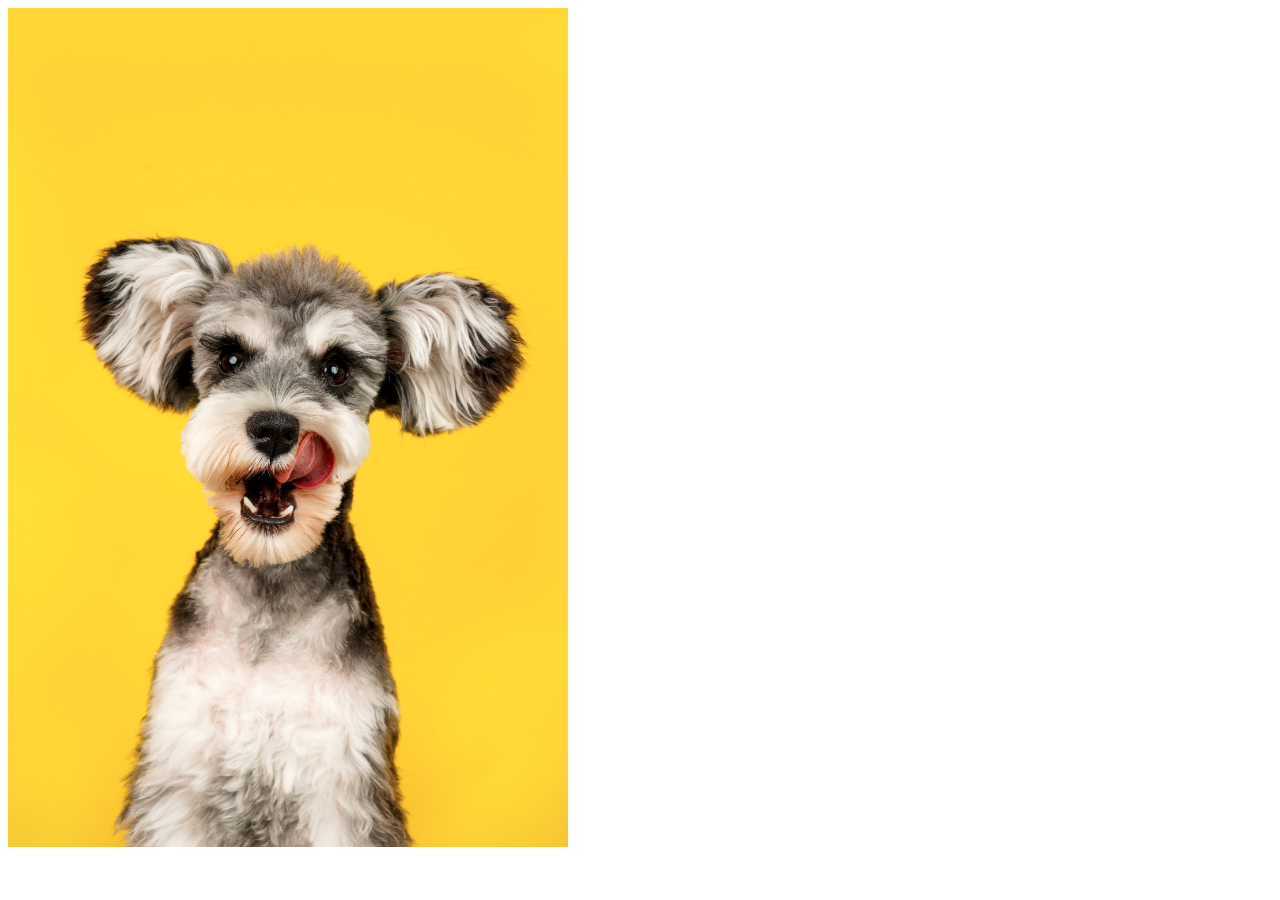
==== parte2/index.html @ 98abbda2 "parte1 lista" ====
<!DOCTYPE html>
<html lang="en">
<head>
    <meta charset="UTF-8">
    <meta http-equiv="X-UA-Compatible" content="IE=edge">
    <meta name="viewport" content="width=device-width, initial-scale=1.0">
    <link rel="stylesheet" href="./assets/css/styles.css">
    <title>desafio3 parte1</title>

  
</head>
<body>
    <img class="img"  id="img" src="./assets/img/yellowdog.jpg" alt="">

    <script src="./assets/js/scripts.js"></script>
</body>
</html>
---- parte2/assets/css/styles.css ----
.img{
    max-width: 35rem;
}

.border {
    border: 4px solid red
}
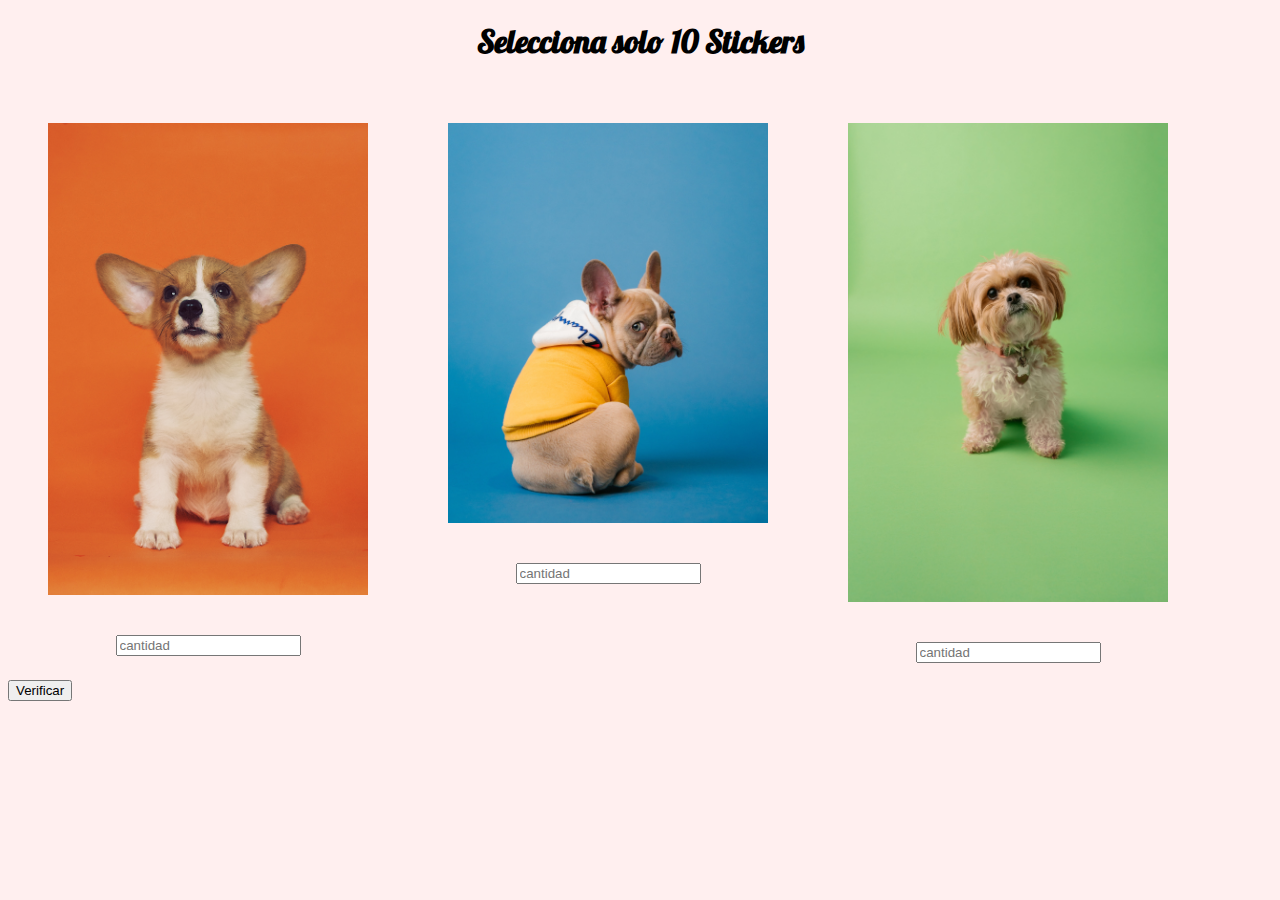
==== commit fbc49a96: "parte2 lista" ====
--- a/parte2/index.html
+++ b/parte2/index.html
@@ -5,12 +5,37 @@
     <meta http-equiv="X-UA-Compatible" content="IE=edge">
     <meta name="viewport" content="width=device-width, initial-scale=1.0">
     <link rel="stylesheet" href="./assets/css/styles.css">
-    <title>desafio3 parte1</title>
+    <link rel="preconnect" href="https://fonts.googleapis.com">
+    <link rel="preconnect" href="https://fonts.gstatic.com" crossorigin>
+    <link href="https://fonts.googleapis.com/css2?family=Lobster&display=swap" rel="stylesheet">
+    
+    <title>desafio3 parte2</title>
 
-  
 </head>
 <body>
-    <img class="img"  id="img" src="./assets/img/yellowdog.jpg" alt="">
+    <h1 class="titulo" >Selecciona solo 10 Stickers</h1>
+    <div class=" stickers-container">
+        <div class="sticker">
+            <img class="dog2"  src="./assets/img/dog1.jpg" alt="imagen perrito"/>
+            <input id="sticker-1" type="number" placeholder="cantidad" />
+        </div>  
+        <div class="sticker">
+            <img class="dog2"  src="./assets/img/dog2.jpg" alt="imagen perrito"/>
+            <input id="sticker-2" type="number" placeholder="cantidad" />
+        </div>  
+        <div class="sticker">
+            <img class="dog2"  src="./assets/img/dog3.jpg" alt="imagen perrito"/>
+            <input id="sticker-3" type="number" placeholder="cantidad" />
+        </div>  
+    </div>
+    <div> 
+        <p id= "msg"> </p>
+        <button id="btn">Verificar</button>
+    </div>
+    
+    
+
+    
 
     <script src="./assets/js/scripts.js"></script>
 </body>
--- a/parte2/assets/css/styles.css
+++ b/parte2/assets/css/styles.css
@@ -1,7 +1,23 @@
-.img{
-    max-width: 35rem;
+body{
+    font-family: 'Lobster', cursive;
+    background-color: rgb(255, 239, 239);
+}
+.titulo{
+    display: flex;
+    justify-content: center;
+    padding: 0rem;
+}
+.dog2{
+    padding: 2.5rem;
+    max-width: 20rem;
+    
+}
+.stickers-container{
+    display: flex;
 }
 
-.border {
-    border: 4px solid red
+.sticker{
+    display: flex;
+    flex-direction: column;
+    align-items: center;
 }
